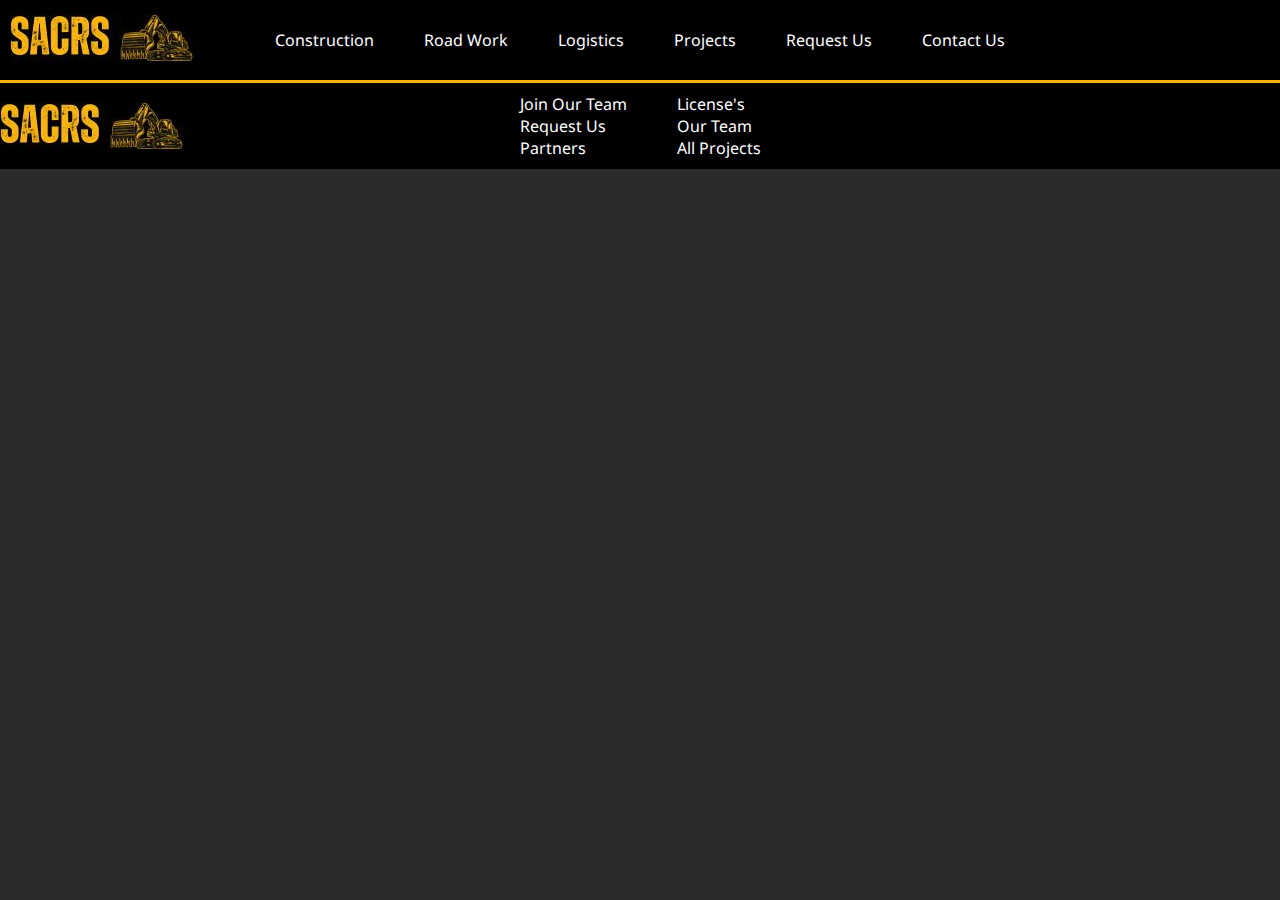
==== Construction.html @ 57a7e7ec "Add files via upload" ====
<!DOCTYPE html>
<html lang="en">
   <head>
      <meta charset="UTF-8">
      <meta name="description" content="San Andreas Construction & Road Service Website">
      <meta name="keywords" content="Building ,construction ,builder ,road work ,road ,house ,logistics ,trucking ,wall ,framing ,">
      <meta name="author" content="Bill Banks AKA Webedd">
      <meta name="viewport" content="width=device-width, initial-scale=1.0">
      <meta name="viewport" content="width=device-width, initial-scale=1">
      <link rel="stylesheet" href="css/styles.css">
      <title>SACRS</title>
      <link rel="icon" type="image/png" sizes="16x16" href="assets/imgs/favicon-16x16.jpg">
      <link rel="stylesheet" href="https://cdnjs.cloudflare.com/ajax/libs/font-awesome/4.7.0/css/font-awesome.min.css">
      <link rel="stylesheet" href="https://fonts.googleapis.com/css2?family=Material+Symbols+Outlined:opsz,wght,FILL,GRAD@24,400,0,0" />
      <link rel="stylesheet" href="https://fonts.googleapis.com/icon?family=Material+Icons">
      <link rel="preconnect" href="https://fonts.googleapis.com">
      <link rel="preconnect" href="https://fonts.gstatic.com" crossorigin>
      <link href="https://fonts.googleapis.com/css2?family=Noto+Sans&display=swap" rel="stylesheet">
      <script src="./js/Main.js"></script>
   </head>
   <body>
      <section>
         <div class="nav-bar">
            <div class="nav-logo">
            <a href="index.html">
               <img src="assets/imgs/Nav-Bar-SACRS-Text-2.jpg" alt="SACRS Lettering"  height="80px" >
            </a>
            </div>
                  <a href="Construction.html">
                   <div>Construction</div>
                  </a>
   
                  <a href="Road-Work.html">
                  <div>Road Work</div>
                  </a>
   
                  <a href="Logistics.html">
                  <div>Logistics</div>
                  </a>
   
                   <a href="Projects.html">
                  <div>Projects</div>
                   </a>
                   <a href="Request-Us.html">
                  <div>Request Us</div>
                  </a>
                  <a href="Contact-Us.html">
                  <div>Contact Us</div>
                  </a>
           </div>
      </section>

      <footer class="Footer">
         <div class="FT-IMG-1">
         <img class="FT-IMG-1" src="assets/imgs/Nav-Bar-SACRS-Text-2.jpg">
      </div>
      <div class="FT-Links">
         <div class="FT-G-Link1">
         <a href="Join-Our-Team.html">
            <div>Join Our Team</div>
         </a>
         <a href="Request-Us.html">
            <div>Request Us</div>
         </a>
         <a href="Partners.html">
            <div>Partners</div>
         </a>
       </div>
       <div class="FT-G-Link2">
         <a href="Licenses.html">
            <div>License's</div>
         </a>
         <a href="Our-Team.html">
            <div>Our Team</div>
         </a>
         <a href="Projects.html">
            <div>All Projects</div>
         </a>
       </div>
      </div>

   </footer>
</body>
---- css/styles.css ----
body {
  background-image: url("");
    background-color: #2b2b2b;
    margin:0;
  font-family: 'Noto Sans', sans-serif;
  color: white;

  }
  p {
    color: white;
    margin: 0px;
  }

  h2 {
    margin: 0px;
  }
  h1 {
    margin: 0px;
  }

nav {
  Width: 100;
  Margin: 0 auto;
  Height: 80px;
  background-color: black
;
}
    /*Nav Bar styling*/
.nav-bar{
  display: flex;
  flex-direction: row;
  justify-content: center;
  align-items: center;
  width: 100%;
  background-color: rgb(0, 0, 0);
  height: 80px;
 }
    
.nav-bar a {
  text-decoration: none;
  color: #ffffff;
  margin-right: 10px;
}
    
.nav-bar a:last-child {
  margin-right: 0px;
}
    
.nav-bar a div {
  padding: 15px 20px; 
}
  
.nav-bar a div:hover {
  border-radius: 0px;
  padding: 12.5px 20px;
  text-decoration: underline;
  text-decoration-color: #FAB408;
  text-decoration-thickness: 3px;
}
    
nav section{
  display: flex;
  flex-direction: row;
  justify-content: center;
  height: 80px;
  align-items: center;
}
    
nav section a {
  text-decoration: none;
  color: rgb(255, 255, 255);
  margin-right: 10px;
}
    
nav section a:last-child {
  margin-right: 0px;
    
}
    
nav section a div {
  padding: 15px 40px;
  background-color: #f25c05;
}
nav section a div:hover {
  border-radius: 0px;
  background-color: #f25c05;
  border-bottom: 5px solid #ffffff; 
}
    
.nav-logo {
  position: absolute;
  left: 0%;
}

.nav-logo {
  position: absolute;
  left: 0%;
  padding-left: 10px;
  }
/*Index Content*/
/*About Us Stuff*/
.About-Us {
  border: none;
  position: relative;;
}
.ABUS-H1 {
  padding-left: 10px;
  font-weight: bold;
  position: absolute;
  top: 25px;
}
.P1 {
  padding: 10px;
  font-size: 20px;
  position: absolute;
  top: 60px;
  width: 80%;
}
.P2 {
  padding: 10px;
  font-size: 20px;
  position: absolute;
  top: 280px;
  width: 50%;
}
.P3 {
  padding: 10px;
  font-size: 20px;
  position: absolute;
  top: 480px;
  width: 50%;
}
.P4 {
  padding: 10px;
  font-size: 20px;
  position: absolute;
  top: 680px;
  width: 55%;
}
.ABUS-H2 {
  padding-left: 10px;
  font-size: 28px;
  position: absolute;
  top: 180px;
  margin-top: 10px;
}
.ABUS-H3 {
  padding-left: 10px;
  font-size: 24px;
  position: absolute;
  top: 240px;
  text-decoration: underline;
  margin-top: 10px;
}
.ABUS-H4 {
  padding-left: 10px;
  font-size: 24px;
  position: absolute;
  top: 440px;
  text-decoration: underline;
  margin-top: 10px;
}
.ABUS-H5 {
  padding-left: 10px;
  font-size: 24px;
  position: absolute;
  top: 640px;
  text-decoration: underline;
  margin-top: 10px;
}

.img1-IND {
  border: none;
  border-bottom: solid #FAB408;
}
.img2-IND {
  border: none;
  right: 0%;
  position: absolute;
  width: 55%;
  display: flex;
  margin-top: 0%;
}
/*Our Values Stuff*/
.Our-Values {
  position: relative;
  border-bottom: solid #FAB408;
  width: 60%;
}

.OV-H1 {
  padding-left: 10px;
  font-size: 28px;
  margin-bottom: 15px;
}
.OV-H2 {
  padding-left: 10px;
  font-size: 24px;
  margin-top: 15px;
}
.OV-H3 {
  padding-left: 10px;
  font-size: 24px;
  margin-top: 15px;
}
.OV-H4 {
  padding-left: 10px;
  font-size: 24px;
  margin-top: 15px;
}
.OV-H5 {
  padding-left: 10px;
  font-size: 24px;
  margin-top: 15px;
}
.OV-P1 {
  padding-left: 10px;
  padding-right: 10px;
  font-size: 20px;
  top: 10px;
}
.OV-P2 {
  padding-left: 10px;
  padding-right: 10px;
  font-size: 20px;
  top: 10px;
}
.OV-P3 {
  padding-left: 10px;
  padding-right: 10px;
  font-size: 20px;
  top: 10px;
}
.OV-P4 {
  padding-left: 10px;
  padding-right: 10px;
  font-size: 20px;
  top: 10px;
}
/*Our Team Stuff*/
.Our-Team {
  border: none;
  width: 60%;
}
.OT-H1 {
  padding-left: 10px;
  font-size: 24px;
  margin-top: 15px;
}
.OT-H2 {
  padding-left: 10px;
  font-size: 24px;
  margin-top: 15px;
}
.OT-H3 {
  padding-left: 10px;
  font-size: 24px;
  margin-top: 15px;
  margin-bottom: 15px;
}

.OT-P1 {
  padding-left: 10px;
  padding-right: 10px;
  font-size: 20px;
  top: 10px;
}
.OT-P2 {
  padding-left: 10px;
  padding-right: 10px;
  font-size: 20px;
  top: 10px;
}
/*Request Us Page*/
.Request-Us {
  display: flex;
  flex-direction: row;
  justify-content: center;
  z-index: 1;
}

.Rq-Box {
  display: flex;
  background-color: rgba(255, 255, 255, 0.5);
  overflow: auto;
  display: flex;
  flex-direction: column;
  justify-content: center;
  align-items: center;
  z-index: 1;
  top: 20%;
  color: #000;
  border: 2px solid #000;
  margin-top: 40px;
  width: 50%;
}
.Rq-Box p {
  color: #000;
  font-size: 20px;
  padding-left: 10px;
  padding-right: 10px;
  padding-top: 10px;
}
.Request-Us a {
  text-decoration: none;
  color: #ffffff;
  font-size: 25px;
}
.Request-Us a div {
  padding: 15px 40px;
  background-color: #FAB408;
  margin-bottom: 10px;
  margin-top: 10px;
}
.Request-Us a div:hover {
  text-decoration: 4px underline#000;
}

/*Footer Stuff*/
.Footer {
  background-color: #000;
  padding: 10px;
  color: white;
  border-top: solid #FAB408;
  text-decoration: none;
  display: flex;
  flex-direction: row;
  text-decoration: white;
  align-items: center;
  justify-content: center;
  bottom: auto;
}
.FT-IMG-1 {
  display: flex;
  position: absolute;
  left: 0%;
  align-items: center;
  justify-content: center;
}
.Footer a {
  text-decoration: none;
}
.FT-Links{
  display: flex;
  flex-direction: row;
}
.FT-Links div {
  color: white;
  flex-direction: column;
}
.FT-G-Link1 {
  color: white;

}
.FT-G-Link2 {
  margin-left: 50px;
  color: white;
}
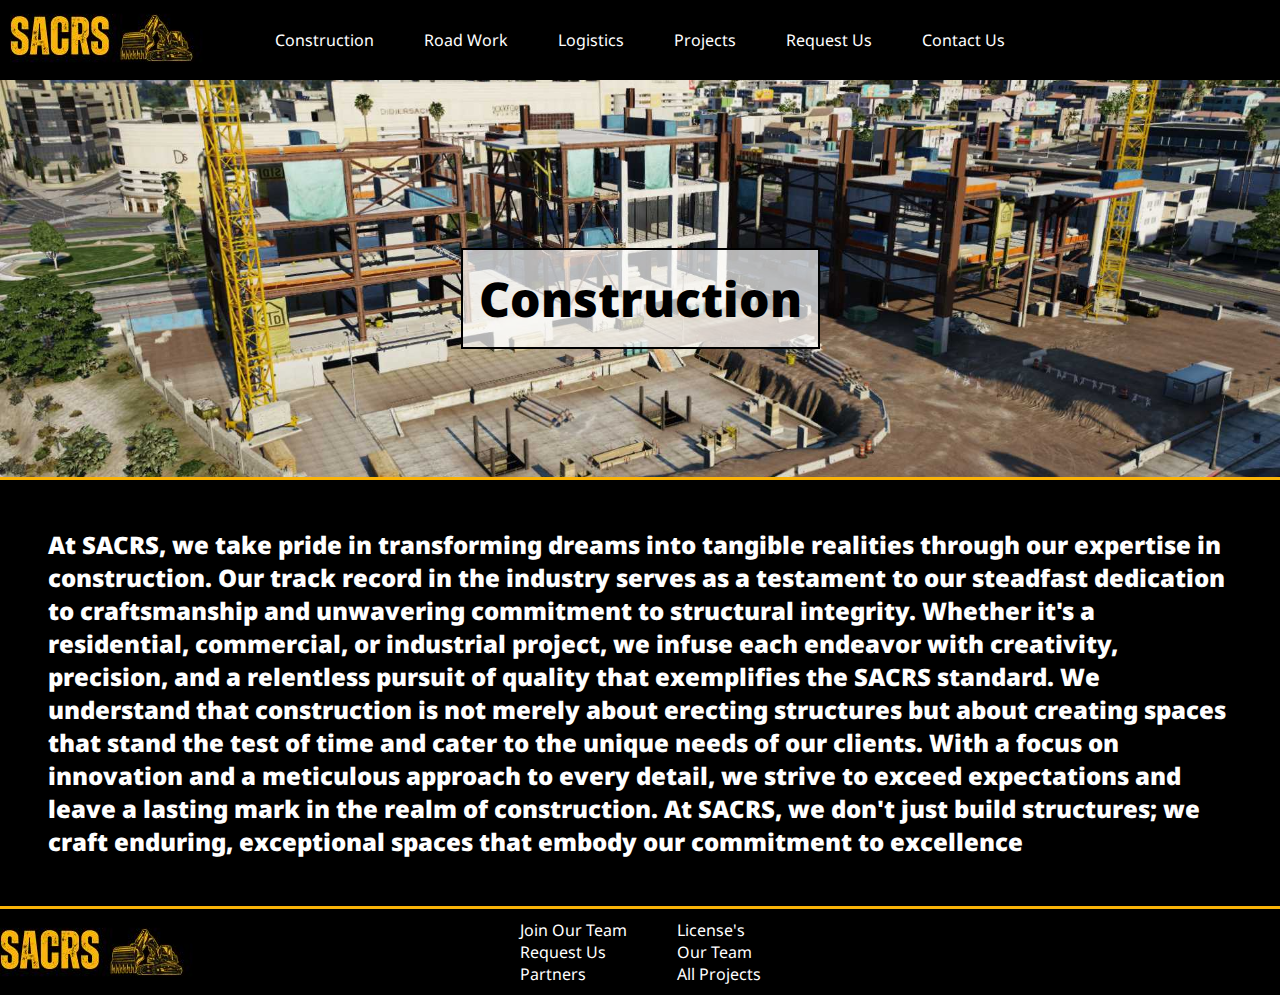
==== commit 75f0f404: "Add files via upload" ====
--- a/Construction.html
+++ b/Construction.html
@@ -20,12 +20,14 @@
    </head>
    <body>
       <section>
+         <!--Nav Bar-->
          <div class="nav-bar">
             <div class="nav-logo">
             <a href="index.html">
                <img src="assets/imgs/Nav-Bar-SACRS-Text-2.jpg" alt="SACRS Lettering"  height="80px" >
             </a>
             </div>
+            <div class="nav-items">
                   <a href="Construction.html">
                    <div>Construction</div>
                   </a>
@@ -47,9 +49,41 @@
                   <a href="Contact-Us.html">
                   <div>Contact Us</div>
                   </a>
+                  </div>
+                  <!--Hamburger Menu-->
+                  <div class="Hamburger">
+                     <nav class="menu--right" role="navigation">
+                         <div class="menuToggle">
+                             <input type="checkbox" />
+                             <span></span>
+                             <span></span>
+                             <span></span>
+                             <ul class="menuItem">
+                                 <li><a href="Construction.html">Construction</a></li>
+                                 <li><a href="Road-Work.html">Road-Work</a></li>
+                                 <li><a href="Logistics.html">Logisitics</a></li>
+                                 <li><a href="Projects.html">Projects</a></li>
+                                 <li><a href="Request-Us.html">Request Us</a></li>
+                                 <li><a href="Contact-Us.html">Contact Us</a></li>
+                             </ul>
+                         </div>
+                     </nav>
+                 </div>
            </div>
       </section>
-
+      <div class="Construction">
+         <div class="Con-Box">
+            <h1 class="Con-H1">Construction</h1>
+         </div>
+         </div>
+         <div class="Construction-2">
+         <div class="Con-Box-2">
+            <p>
+At SACRS, we take pride in transforming dreams into tangible realities through our expertise in construction. Our track record in the industry serves as a testament to our steadfast dedication to craftsmanship and unwavering commitment to structural integrity. Whether it's a residential, commercial, or industrial project, we infuse each endeavor with creativity, precision, and a relentless pursuit of quality that exemplifies the SACRS standard. We understand that construction is not merely about erecting structures but about creating spaces that stand the test of time and cater to the unique needs of our clients. With a focus on innovation and a meticulous approach to every detail, we strive to exceed expectations and leave a lasting mark in the realm of construction. At SACRS, we don't just build structures; we craft enduring, exceptional spaces that embody our commitment to excellence
+            </p>
+         </div>
+      </div>
+      </div>
       <footer class="Footer">
          <div class="FT-IMG-1">
          <img class="FT-IMG-1" src="assets/imgs/Nav-Bar-SACRS-Text-2.jpg">
--- a/css/styles.css
+++ b/css/styles.css
@@ -17,14 +17,9 @@
   h1 {
     margin: 0px;
   }
-
-nav {
-  Width: 100;
-  Margin: 0 auto;
-  Height: 80px;
-  background-color: black
-;
-}
+  h3 {
+    margin: 1%;
+  }
     /*Nav Bar styling*/
 .nav-bar{
   display: flex;
@@ -34,6 +29,9 @@
   width: 100%;
   background-color: rgb(0, 0, 0);
   height: 80px;
+ }
+ .nav-items {
+  display: flex;
  }
     
 .nav-bar a {
@@ -41,7 +39,7 @@
   color: #ffffff;
   margin-right: 10px;
 }
-    
+  
 .nav-bar a:last-child {
   margin-right: 0px;
 }
@@ -101,72 +99,49 @@
 /*About Us Stuff*/
 .About-Us {
   border: none;
-  position: relative;;
+  background-image: url(../assets/imgs/SACRS-Home_Cnt.jpg);
+  background-size: cover;
+  background-position: center;
+  border-bottom: solid #FAB408;
+  display: flex;
+  flex-direction: column;
+  align-items: center;
+}
+.ABUS-Box {
+  background-color: rgba(255, 255, 255, 0.5);
+  overflow: auto;
+  display: flex;
+  flex-direction: column;
+  justify-content: center;
+  align-items: center;
+  color: #000;
+  border: 2px solid #000;
+  width: 70%;
+  margin: 5% 0px 5% 0px;
+}
+.ABUS-Box-2 {
+  display: flex;
+  flex-direction: row;
+}
+.ABUS-Box-2 a {
+  text-decoration: none;
+  color: #000000;
+  font-size: 25px;
+}
+.ABUS-Box-2 a div {
+  padding: 15px 40px;
+  background-color: #FAB408;
+  margin: 1rem;
+  text-decoration: none;
 }
 .ABUS-H1 {
   padding-left: 10px;
   font-weight: bold;
-  position: absolute;
-  top: 25px;
-}
-.P1 {
+}
+.I-P1 {
   padding: 10px;
   font-size: 20px;
-  position: absolute;
-  top: 60px;
-  width: 80%;
-}
-.P2 {
-  padding: 10px;
-  font-size: 20px;
-  position: absolute;
-  top: 280px;
-  width: 50%;
-}
-.P3 {
-  padding: 10px;
-  font-size: 20px;
-  position: absolute;
-  top: 480px;
-  width: 50%;
-}
-.P4 {
-  padding: 10px;
-  font-size: 20px;
-  position: absolute;
-  top: 680px;
-  width: 55%;
-}
-.ABUS-H2 {
-  padding-left: 10px;
-  font-size: 28px;
-  position: absolute;
-  top: 180px;
-  margin-top: 10px;
-}
-.ABUS-H3 {
-  padding-left: 10px;
-  font-size: 24px;
-  position: absolute;
-  top: 240px;
-  text-decoration: underline;
-  margin-top: 10px;
-}
-.ABUS-H4 {
-  padding-left: 10px;
-  font-size: 24px;
-  position: absolute;
-  top: 440px;
-  text-decoration: underline;
-  margin-top: 10px;
-}
-.ABUS-H5 {
-  padding-left: 10px;
-  font-size: 24px;
-  position: absolute;
-  top: 640px;
-  text-decoration: underline;
-  margin-top: 10px;
+  color: #000;
 }
 
 .img1-IND {
@@ -177,7 +152,7 @@
   border: none;
   right: 0%;
   position: absolute;
-  width: 55%;
+  width: 54%;
   display: flex;
   margin-top: 0%;
 }
@@ -186,86 +161,49 @@
   position: relative;
   border-bottom: solid #FAB408;
   width: 60%;
-}
-
+  display: flex;
+  flex-direction: column;
+  text-align: center;
+}
+.Our-Values p {
+  padding-bottom: 1rem;
+  font-size: 20px;
+}
 .OV-H1 {
   padding-left: 10px;
   font-size: 28px;
   margin-bottom: 15px;
 }
-.OV-H2 {
+
+/*Our Team Stuff*/
+.Our-Team-I {
+  border: none;
+  width: 60%;
+}
+.OT-H1-I {
   padding-left: 10px;
   font-size: 24px;
   margin-top: 15px;
 }
-.OV-H3 {
+.OT-H2-I {
   padding-left: 10px;
   font-size: 24px;
   margin-top: 15px;
 }
-.OV-H4 {
+.OT-H3-I {
   padding-left: 10px;
   font-size: 24px;
   margin-top: 15px;
-}
-.OV-H5 {
-  padding-left: 10px;
-  font-size: 24px;
-  margin-top: 15px;
-}
-.OV-P1 {
+  margin-bottom: 15px;
+}
+
+.OT-P1-I {
   padding-left: 10px;
   padding-right: 10px;
   font-size: 20px;
   top: 10px;
 }
-.OV-P2 {
-  padding-left: 10px;
-  padding-right: 10px;
-  font-size: 20px;
-  top: 10px;
-}
-.OV-P3 {
-  padding-left: 10px;
-  padding-right: 10px;
-  font-size: 20px;
-  top: 10px;
-}
-.OV-P4 {
-  padding-left: 10px;
-  padding-right: 10px;
-  font-size: 20px;
-  top: 10px;
-}
-/*Our Team Stuff*/
-.Our-Team {
-  border: none;
-  width: 60%;
-}
-.OT-H1 {
-  padding-left: 10px;
-  font-size: 24px;
-  margin-top: 15px;
-}
-.OT-H2 {
-  padding-left: 10px;
-  font-size: 24px;
-  margin-top: 15px;
-}
-.OT-H3 {
-  padding-left: 10px;
-  font-size: 24px;
-  margin-top: 15px;
-  margin-bottom: 15px;
-}
-
-.OT-P1 {
-  padding-left: 10px;
-  padding-right: 10px;
-  font-size: 20px;
-  top: 10px;
-}
-.OT-P2 {
+.OT-P2-I {
   padding-left: 10px;
   padding-right: 10px;
   font-size: 20px;
@@ -315,7 +253,187 @@
 .Request-Us a div:hover {
   text-decoration: 4px underline#000;
 }
-
+/*Construction*/
+.Construction {
+  display: flex;
+  flex-direction: column;
+  align-items: center;
+  border: none;
+  background-image: url(../assets/imgs/Construction-Ls-1.jpg);
+  background-size: cover;
+  background-position: center;
+  border-bottom: solid #FAB408;
+  padding: 10%;
+}
+.Con-H1 {
+  color: #000000;
+  font-weight: 900;
+  font-size: 3rem;
+  
+}
+.Con-Box {
+  display: flex;
+  background-color: rgba(255, 255, 255, 0.7);
+  overflow: auto;
+  display: flex;
+  flex-direction: column;
+  justify-content: center;
+  align-items: center;
+  top: 20%;
+  color: #000;
+  border: 2px solid #000;
+  margin-top: 40px;
+  padding: 1rem;
+}
+.Construction-2 {
+  display: flex;
+  background-color: #000;
+}
+.Con-Box-2 {
+  display: flex;
+  color: #000000;
+  font-weight: 900;
+  font-size: 1.5rem;
+  padding: 3rem;
+}
+/*Road Work*/
+.Road-Work {
+  display: flex;
+  flex-direction: column;
+  align-items: center;
+  border: none;
+  background-image: url(../assets/imgs/Road-Work.jpg);
+  background-size: cover;
+  background-position: center;
+  border-bottom: solid #FAB408;
+  padding: 10%;
+}
+.RW-H1 {
+  color: #000000;
+  font-weight: 900;
+  font-size: 3rem;
+  
+}
+.RW-Box {
+  display: flex;
+  background-color: rgba(255, 255, 255, 0.7);
+  overflow: auto;
+  display: flex;
+  flex-direction: column;
+  justify-content: center;
+  align-items: center;
+  top: 20%;
+  color: #000;
+  border: 2px solid #000;
+  margin-top: 40px;
+  padding: 1rem;
+}
+.Road-Work-2 {
+  display: flex;
+  background-color: #000;
+}
+.RW-Box-2 {
+  display: flex;
+  color: #000000;
+  font-weight: 900;
+  font-size: 1.5rem;
+  padding: 3rem;
+  
+}
+/*Logistics*/
+.Logistics {
+  display: flex;
+  flex-direction: column;
+  align-items: center;
+  border: none;
+  background-image: url(../assets/imgs/Logistics-1.jpg);
+  background-size: cover;
+  background-position: center;
+  border-bottom: solid #FAB408;
+  padding: 10%;
+}
+.Log-H1 {
+  color: #000000;
+  font-weight: 900;
+  font-size: 3rem;
+  
+}
+.Log-Box {
+  display: flex;
+  background-color: rgba(255, 255, 255, 0.7);
+  overflow: auto;
+  display: flex;
+  flex-direction: column;
+  justify-content: center;
+  align-items: center;
+  top: 20%;
+  color: #000;
+  border: 2px solid #000;
+  margin-top: 40px;
+  padding: 1rem;
+}
+.Logistics-2 {
+  display: flex;
+  background-color: #000;
+}
+.Log-Box-2 {
+  display: flex;
+  color: #000000;
+  font-weight: 900;
+  font-size: 1.5rem;
+  padding: 3rem;
+  
+}
+/*Our Team Page*/
+.Our-Team {
+  display: flex;
+  align-items: center;
+  justify-content: center;
+}
+.OT-B {
+  color: black;
+  display: flex;
+  flex-direction: column;
+  width: 60%;
+  border: solid 5px #FAB408;
+  align-items: center;
+  justify-content: center;
+  background-color: rgba(255, 255, 255,0.4);
+  font-size: 22px;
+}
+.OT-B p {
+  color: black;
+  font-size: 22px;
+}
+.OT-B h3 {
+  text-decoration: underline 2px black;
+}
+/*Licenses Page*/
+.License {
+  display: flex;
+  align-items: center;
+  justify-content: center;
+}
+.L-B {
+  color: black;
+  display: flex;
+  flex-direction: column;
+  width: 60%;
+  border: solid 5px #FAB408;
+  align-items: center;
+  justify-content: center;
+  background-color: rgba(255, 255, 255,0.4);
+  font-size: 22px;
+}
+.L-H1 {
+  text-decoration: underline solid 5px black;
+  margin: 0.4%;
+}
+.L-B p {
+  color: black;
+  font-size: 22px;
+  margin: 0.2%;
+}
 /*Footer Stuff*/
 .Footer {
   background-color: #000;
@@ -355,4 +473,361 @@
 .FT-G-Link2 {
   margin-left: 50px;
   color: white;
-}+}
+.Hamburger {
+  display: none;
+}
+
+body {
+  overflow-x: hidden;
+}
+
+/*Media Querys*/
+@media screen and (max-width: 750px) {
+  .nav-items {
+    display: none;
+  }
+
+  .Hamburger {
+    display: flex;
+  }
+
+  .menuToggle {
+    display: block;
+    position: relative;
+    top: 50px;
+    z-index: 1;
+    -webkit-user-select: none;
+    user-select: none;
+
+    a {
+      text-decoration: none;
+      color: #ffffff;
+      transition: all 0.3s ease;
+
+      &:hover {
+        color: tomato;
+      }
+    } 
+
+    input {
+      display: block;
+      width: 40px;
+      height: 32px;
+      position: absolute;
+      top: -22px;
+      cursor: pointer;
+      opacity: 0;
+      /* hide this */
+      z-index: 2;
+      /* and place it over the hamburger */
+      -webkit-touch-callout: none;
+    }
+
+    span {
+      position: relative;
+      display: block;
+      width: 33px;
+      height: 4px;
+      margin-bottom: 5px;
+      position: relative;
+      background: #cdcdcd;
+      border-radius: 3px;
+      z-index: 1;
+      top: -15px;
+      transform-origin: 4px 0px;
+      transition: transform 0.5s cubic-bezier(0.77, 0.2, 0.05, 1.0),
+        background 0.5s cubic-bezier(0.77, 0.2, 0.05, 1.0),
+        opacity 0.55s ease;
+
+      &:first-child {
+        transform-origin: 0% 0%;
+      }
+
+      &:nth-last-child(2) {
+        transform-origin: 0% 100%;
+      }
+    }
+  }
+
+  .menuToggle {
+    input {
+      &:checked~span {
+        opacity: 1;
+        transform: rotate(45deg) translate(-2px, -1px);
+        background: #232323;
+
+        &:nth-last-child(3) {
+          opacity: 0;
+          transform: rotate(0deg) scale(0.2, 0.2);
+        }
+
+        &:nth-last-child(2) {
+          transform: rotate(-45deg) translate(0, -1px);
+        }
+      }
+
+      &:checked~.menuItem {
+        transform: none;
+      }
+
+    }
+  }
+
+  .menuItem {
+    position: absolute;
+    padding: 50px;
+    padding-top: 100px;
+    height: 100vh;
+    background: #000000;
+    list-style-type: none;
+    -webkit-font-smoothing: antialiased;
+    transform-origin: 0% 0%;
+    transition: transform 0.5s cubic-bezier(0.77, 0.2, 0.05, 1.0);
+
+    li {
+      padding: 30px 0;
+      font-size: 22px;
+    }
+  }
+
+  .menu--left {
+    position: relative;
+    width: 50%;
+
+    .menuToggle {
+      left: 0;
+
+      input {
+        left: 50px;
+      }
+
+      span {
+        left: 50px;
+      }
+    }
+
+    .menuItem {
+      left: 50px;
+      margin: -100px 0 0 -50px;
+      transform: translate(-100%, 0);
+    }
+  }
+
+  .menu--right {
+    .menuToggle {
+      position: fixed;
+      right: 0;
+
+      input {
+        right: 50px;
+      }
+
+      span {
+        right: 50px;
+      }
+    }
+
+    .menuItem {
+      right: 0;
+      margin: -100px 0 0 0;
+      transform: translate(100%, 0);
+
+      li {
+        a {
+          &:hover {
+            padding-left: 5px;
+          }
+        }
+      }
+    }
+  }
+
+  .menu--bottom--right {
+    .menuToggle {
+      position: fixed;
+      top: auto;
+      bottom: 0;
+      right: 0;
+      z-index: 1;
+
+      input {
+        right: 50px;
+        bottom: 50px;
+        top: auto;
+
+        &:checked~.menuItem {
+          transform: scale(1);
+          -webkit-transition: -webkit-transform .3s, visibility 0s 0s;
+          -moz-transition: -moz-transform .3s, visibility 0s 0s;
+          transition: transform .3s, visibility 0s 0s;
+
+          li {
+            &:nth-child(1) {
+              -webkit-animation: text-slide-in .2s;
+              -moz-animation: text-slide-in .2s;
+              animation: text-slide-in .2s;
+            }
+
+            &:nth-child(2) {
+              -webkit-animation: text-slide-in .3s;
+              -moz-animation: text-slide-in .3s;
+              animation: text-slide-in .3s;
+            }
+
+            &:nth-child(3) {
+              -webkit-animation: text-slide-in .4s;
+              -moz-animation: text-slide-in .4s;
+              animation: text-slide-in .4s;
+            }
+
+            &:nth-child(4) {
+              -webkit-animation: text-slide-in .5s;
+              -moz-animation: text-slide-in .5s;
+              animation: text-slide-in .5s;
+            }
+
+            &:nth-child(5) {
+              -webkit-animation: text-slide-in .6s;
+              -moz-animation: text-slide-in .6s;
+              animation: text-slide-in .6s;
+            }
+          }
+        }
+      }
+
+      span {
+        right: 50px;
+        bottom: 50px;
+        top: auto;
+      }
+    }
+
+    .menuItem {
+      bottom: 0;
+      right: 0;
+      margin: 0;
+      padding-top: 50px;
+      padding-bottom: 125px;
+      transform-origin: bottom right;
+      transform: scale(0);
+      -webkit-transition: -webkit-transform .3s, visibility 0s 0s;
+      -moz-transition: -moz-transform .3s, visibility 0s 0s;
+      transition: transform .3s, visibility 0s 0s;
+
+      li {
+        -webkit-backface-visibility: hidden;
+        backface-visibility: hidden;
+
+        a {
+          &:hover {
+            padding-left: 5px;
+          }
+        }
+      }
+    }
+  }
+
+  .menu--bottom--left {
+    .menuToggle {
+      position: fixed;
+      top: auto;
+      bottom: 0;
+      left: 0;
+      z-index: 1;
+
+      input {
+        left: 50px;
+        bottom: 50px;
+        top: auto;
+
+        &:checked~.menuItem {
+          transform: scale(1);
+
+           -webkit-transition: -webkit-transform .3s,visibility 0s 0s;
+           -moz-transition: -moz-transform .3s,visibility 0s 0s;
+           transition: transform .3s,visibility 0s 0s;
+          li {
+            &:nth-child(1) {
+              -webkit-animation: text-slide-in .2s;
+              -moz-animation: text-slide-in .2s;
+              animation: text-slide-in .2s;
+            }
+
+            &:nth-child(2) {
+              -webkit-animation: text-slide-in .3s;
+              -moz-animation: text-slide-in .3s;
+              animation: text-slide-in .3s;
+            }
+
+            &:nth-child(3) {
+              -webkit-animation: text-slide-in .4s;
+              -moz-animation: text-slide-in .4s;
+              animation: text-slide-in .4s;
+            }
+
+            &:nth-child(4) {
+              -webkit-animation: text-slide-in .5s;
+              -moz-animation: text-slide-in .5s;
+              animation: text-slide-in .5s;
+            }
+
+            &:nth-child(5) {
+              -webkit-animation: text-slide-in .6s;
+              -moz-animation: text-slide-in .6s;
+              animation: text-slide-in .6s;
+            }
+          }
+        }
+      }
+
+      span {
+        left: 50px;
+        bottom: 50px;
+        top: auto;
+      }
+    }
+
+    .menuItem {
+      bottom: 0;
+      left: 0;
+      margin: 0;
+      padding-top: 50px;
+      padding-bottom: 125px;
+      transform-origin: bottom left;
+      transform: scale(0);
+      -webkit-transition: -webkit-transform .3s, visibility 0s 0s;
+      -moz-transition: -moz-transform .3s, visibility 0s 0s;
+      transition: transform .3s, visibility 0s 0s;
+
+      li {
+        -webkit-backface-visibility: hidden;
+        backface-visibility: hidden;
+
+        a {
+          &:hover {
+            padding-left: 5px;
+          }
+        }
+      }
+    }
+  }
+
+  @keyframes text-slide-in {
+    0% {
+      -webkit-transform: translateX(100px);
+      -moz-transform: translateX(100px);
+      -ms-transform: translateX(100px);
+      -o-transform: translateX(100px);
+      transform: translateX(100px)
+    }
+
+    100% {
+      -webkit-transform: translateY(0);
+      -moz-transform: translateY(0);
+      -ms-transform: translateY(0);
+      -o-transform: translateY(0);
+      transform: translateY(0)
+    }
+  }
+}
